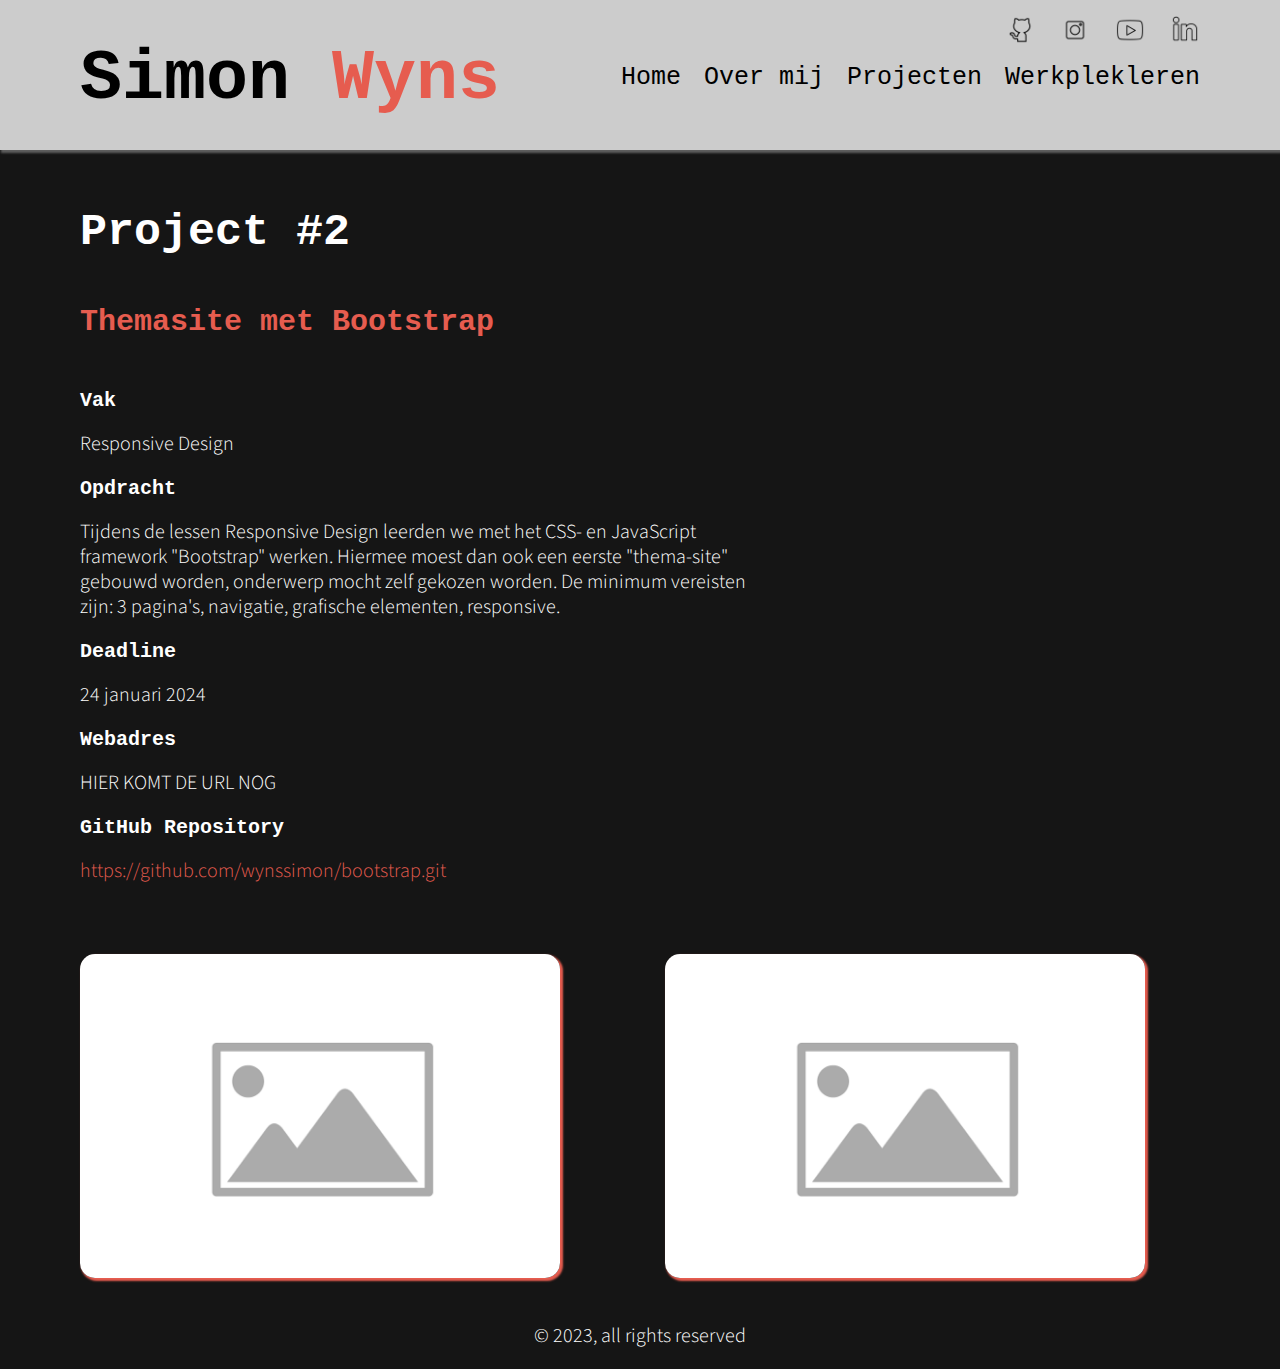
==== pages/bootstrap.html @ 5e02b0cc "themasite concept toevoegen" ====
<!DOCTYPE html>
<html lang="nl">
  <head>
    <meta charset="UTF-8" />
    <meta name="viewport" content="width=device-width, initial-scale=1.0" />
    <title>Bootstrap Site</title>
    <link rel="stylesheet" href="../styles/style.css" />
    <link rel="stylesheet" href="../styles/projectdetails.css" />
    <link rel="shortcut icon" href="../img/portfolio.png" type="image/x-icon" />
    <link rel="preconnect" href="https://fonts.googleapis.com" />
    <link rel="preconnect" href="https://fonts.gstatic.com" crossorigin />
    <link
      href="https://fonts.googleapis.com/css2?family=Source+Sans+3:wght@300;400;500;600;700&display=swap"
      rel="stylesheet"
    />
    <script defer src="/scripts/hamburger.js"></script>
  </head>
  <body>
    <header>
      <nav class="socials">
        <ul>
          <li>
            <a href="https://www.linkedin.com/in/simonwyns/" target="_blank">
              <img src="../img/linkedin.png" alt="linkedin" />
            </a>
          </li>
          <li>
            <a href="https://www.youtube.com/@simonwyns" target="_blank">
              <img src="../img/youtube.png" alt="youtube" />
            </a>
          </li>
          <li>
            <a href="https://www.instagram.com/simon.wyns/" target="_blank">
              <img src="../img/instagram.png" alt="instagram" />
            </a>
          </li>
          <li>
            <a href="https://github.com/wynssimon" target="_blank">
              <img src="../img/github.png" alt="github" />
            </a>
          </li>
        </ul>
      </nav>
      <a id="titel" href="https://wynssimon.be"
        ><h1>Simon <span>Wyns</span></h1></a
      >
      <img onclick="hamb()" id="hamburger" src="/img/hamburger.png" />
      <nav class="navigatie">
        <ul>
          <li><a class="nonunderline" href="../index.html">Home</a></li>
          <li>
            <a class="nonunderline" href="../pages/overmij.html">Over mij</a>
          </li>
          <li>
            <a class="nonunderline" href="../pages/projecten.html">Projecten</a>
          </li>
          <li>
            <a class="nonunderline" href="../pages/werkplekleren.html"
              >Werkplekleren</a
            >
          </li>
        </ul>
      </nav>
    </header>
    <main id="projectDetailsBlock">
      <h2 id="nummer">Project #2</h2>
      <h3 id="naam"><span>Themasite met Bootstrap</span></h3>
      <article id="info">
        <h4>Vak</h4>
        <p>Responsive Design</p>
        <h4>Opdracht</h4>
        <p>
          Tijdens de lessen Responsive Design leerden we met het CSS- en
          JavaScript framework "Bootstrap" werken. Hiermee moest dan ook een
          eerste "thema-site" gebouwd worden, onderwerp mocht zelf gekozen
          worden. De minimum vereisten zijn: 3 pagina's, navigatie, grafische
          elementen, responsive.
        </p>
        <h4>Deadline</h4>
        <p>24 januari 2024</p>
        <h4>Webadres</h4>
        <p>HIER KOMT DE URL NOG</p>
        <h4>GitHub Repository</h4>
        <a
          id="url"
          href="https://github.com/wynssimon/simonwyns.git"
          target="_blank"
        >
          https://github.com/wynssimon/bootstrap.git</a
        >
      </article>
      <figure id="foto1">
        <picture>
          <source srcset="../img/placeholder.svg" />
          <img src="../img/placeholder.svg" alt="Thema site mockup" />
        </picture>
      </figure>
      <figure id="foto2">
        <picture>
          <source srcset="../img/placeholder.svg" />
          <img src="../img/placeholder.svg" alt="Thema site code" />
        </picture>
      </figure>
    </main>
    <footer>
      <p>© 2023, all rights reserved</p>
    </footer>
  </body>
</html>
---- styles/style.css ----
/*algemeen*/
html {
  font-family: "Source Sans 3", Arial, "Helvetica Neue", Helvetica, sans-serif;
  box-sizing: border-box;
  background-color: #151515;
}
*,
*:before,
*:after {
  box-sizing: inherit;
}
body {
  margin: 0;
}
*::selection {
  background-color: #e65c4f;
  color: white;
}
main {
  padding: 0 30px;
}
footer {
  padding: 0 50px 0 50px;
}
article p {
  width: 100%;
}
figure {
  margin: 0;
}
figure img {
  border-radius: 80px;
}
footer {
  width: 100%;
}

/*header*/
header {
  background-color: #cccccc;
  padding: 10px 20px 0px 20px;
  height: 100%;
  margin: 0 0 40px 0;
  box-shadow: 2px 2px 2px 1px #cccccc65;
  display: flex;
  flex-direction: column;
}
header .navigatie {
  float: none;
  margin-top: 20px;
  display: none;
}
header .navigatie ul {
  list-style-type: none;
  padding: 0;
  margin: 0;
  display: flex;
  flex-direction: column;
  text-align: center;
}
header .navigatie ul li {
  width: auto;
  margin: 10px 0px;
  display: inline-block;
}
.navigatie ul li a {
  color: black;
  font-size: 25px;
  font-family: "Courier New", Courier, monospace;
}
#contactSocials {
  display: block;
  float: left;
  margin-bottom: 20px;
  width: 100%;
}
#contactSocials ul {
  display: flex;
  justify-content: start;
  padding: 0;
}
#contactSocials ul li {
  float: left;
  margin: 0 25px 0 0;
}
.socials {
  float: right;
  width: 50%;
  height: 30px;
  margin-top: 5px;
  display: none;
}
.socials ul {
  margin: 0;
  list-style-type: none;
}
.socials ul li {
  float: right;
  margin: 0 0 0 25px;
}
.socials ul li a img {
  height: 30px;
  transition-duration: 1s;
}
.socials ul li a img:hover {
  transform: rotate(360deg);
}
#hamburger {
  width: 40px;
  margin: 25px auto 10px auto;
  display: block;
}
/*tekst elementen*/
h1 {
  color: black;
  font-size: 70px;
  font-weight: 550;
  line-height: 60px;
  cursor: pointer;
  font-family: "Courier New", Courier, monospace;
  text-align: center;
  float: none;
  margin: 0;
}
h2 {
  font-size: 45px;
  width: 100%;
  line-height: 45px;
  color: white;
  margin: 0;
  font-weight: 600;
  font-family: "Courier New", Courier, monospace;
}
h3 {
  font-size: 30px;
  font-weight: 600;
  color: white;
  margin: 0;
  font-family: "Courier New", Courier, monospace;
}
h4 {
  font-size: 20px;
  color: white;
  margin: 0;
  font-family: "Courier New", Courier, monospace;
}
p,
li,
a {
  font-size: 20px;
  line-height: 25px;
  font-weight: 300;
  color: white;
  font-family: "Source Sans 3", sans-serif;
}
footer p {
  text-align: center;
  width: 100%;
}
a {
  color: #e65c4f;
  text-decoration: none;
}
p a {
  font-weight: 600;
}
a:hover {
  text-decoration: none;
}
figcaption {
  color: white;
  margin-top: 10px;
}
span {
  color: #e65c4f;
  font-weight: 600;
}

@media screen and (min-width: 768px) {
  main {
    padding: 0 50px;
  }
  figure img {
    border-radius: 50px;
  }
}
@media screen and (min-width: 1024px) {
  /*algemeen*/
  main {
    padding: 20px 80px;
  }

  article {
    width: 75%;
  }
  figure {
    width: 100%;
  }
  figure img {
    width: 100%;
    max-height: max-content;
  }
}
@media screen and (min-width: 1200px) {
  #hamburger {
    display: none;
  }
  h1 {
    float: left;
    margin: 40px 0 0 0;
  }
  /*header*/
  header {
    padding: 10px 80px 20px 80px;
    height: 150px;
    display: block;
  }
  header .navigatie {
    float: right;
    display: block;
  }
  header .navigatie ul {
    display: block;
  }
  header .navigatie ul li {
    margin: 0 0px 0 20px;
  }
  .socials {
    display: block;
  }

  .nonunderline:hover {
    text-decoration: none;
    border-bottom: 2px solid #e65c4f;
  }
  .underline {
    border-bottom: 2px solid #e65c4f;
  }
  .nonunderline {
    transition-duration: 0.5s;
    border-bottom: 2px solid transparent;
  }
}
---- styles/projectdetails.css ----
#projectDetailsBlock {
  display: grid;
  grid-template-columns: 12fr;
  grid-template-areas:
    "nummer"
    "naam"
    "foto1"
    "info"
    "foto2"
    "foto3";
  gap: 25px;
}
#nummer {
  grid-area: nummer;
}
#naam {
  grid-area: naam;
  width: 85%;
}
#foto1 {
  grid-area: foto1;
}

figure img {
  width: calc(100vw - 60px);
  border-radius: 15px;
  box-shadow: 2px 2px 2px 1px #e65c4f;
}
#info {
  grid-area: info;
  width: 100%;
}
#url {
  width: calc(100vw - 60px);
  display: block;
  overflow-wrap: break-word;
  margin: 20px 0;
}

#foto2 {
  grid-area: foto2;
}
#foto3 {
  grid-area: foto3;
}
@media screen and (min-width: 768px) {
  #projectDetailsBlock {
    display: grid;
    grid-template-columns: 6fr 6fr;
    grid-template-areas:
      "nummer nummer"
      "naam naam "
      "info info"
      "foto1 foto2";
    gap: 50px;
  }
  #nummer {
    grid-area: nummer;
  }
  #naam {
    grid-area: naam;
  }
  #foto1 {
    grid-area: foto1;
  }
  figure img {
    width: calc(50vw - 100px);
  }
  figure {
    width: 100%;
  }
  #info {
    grid-area: info;
    width: 80%;
  }
  #foto2 {
    grid-area: foto2;
  }

  article {
    width: 100%;
  }
  p {
    width: 100%;
  }
  #url {
    width: calc(100vw - 100px);
  }
}
@media screen and (min-width: 1024px) {
  figure img {
    width: calc(50vw - 160px);
  }
  #info {
    width: 60%;
  }
  #url {
    width: calc(100vw - 160px);
  }
}
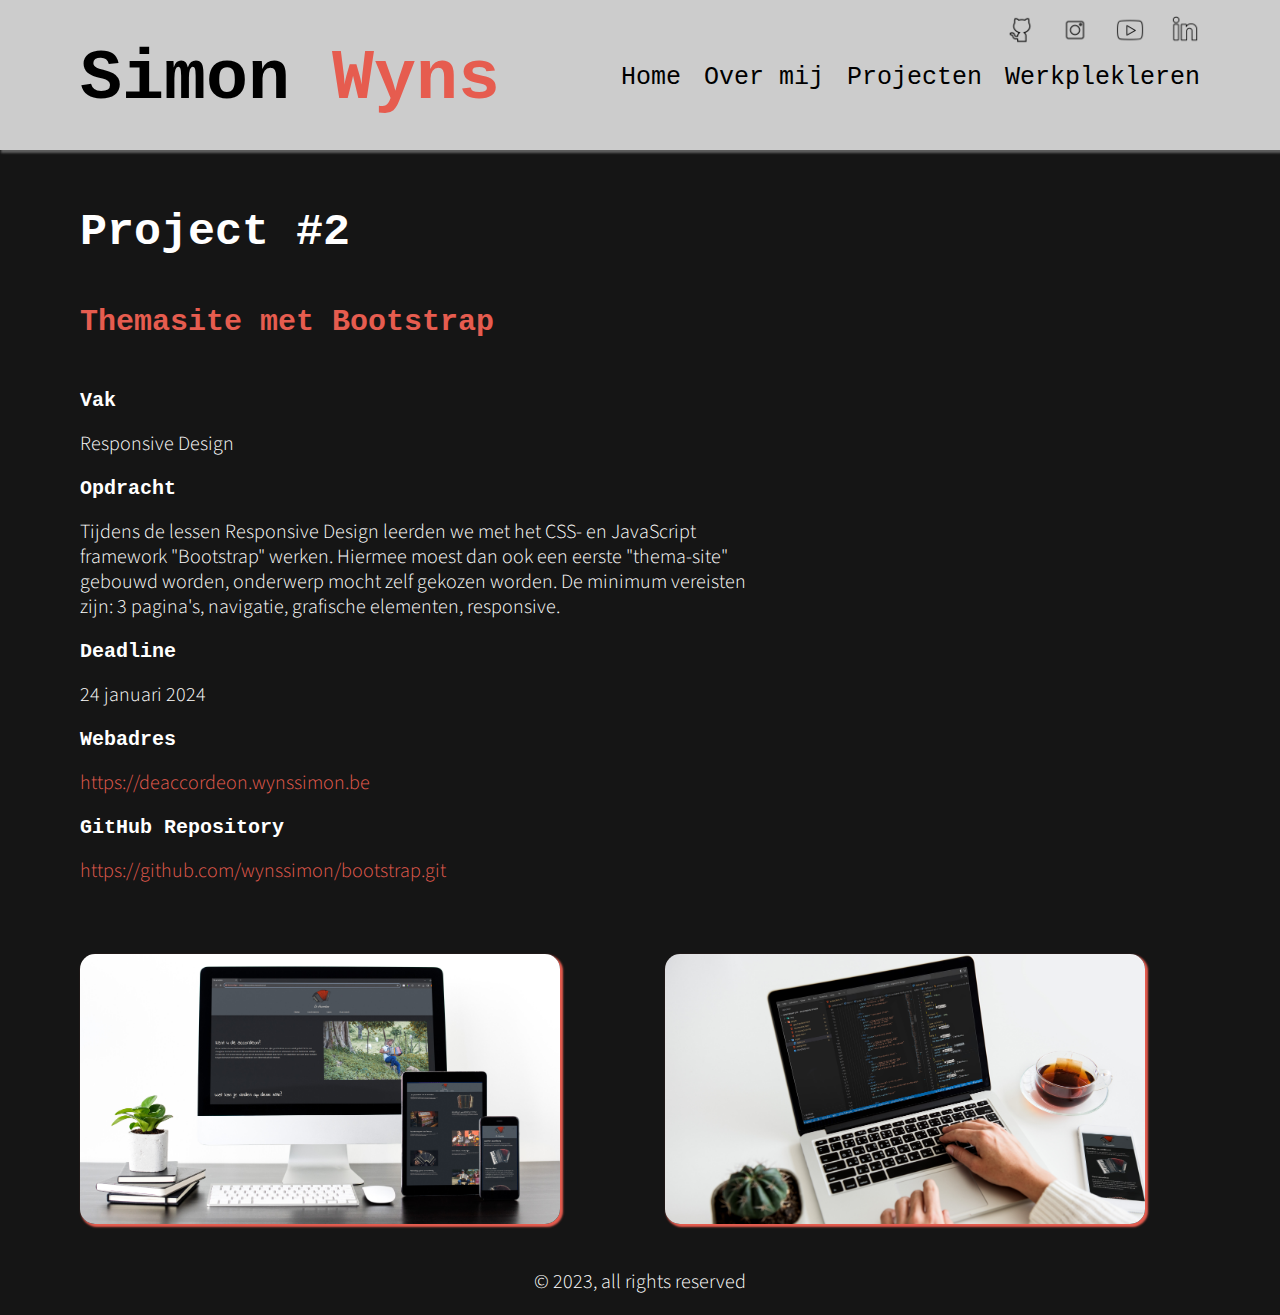
==== commit fa0aaf0d: "bootstrap site toevoegen, sourcesets toevoegen" ====
--- a/pages/bootstrap.html
+++ b/pages/bootstrap.html
@@ -79,10 +79,12 @@
         <h4>Deadline</h4>
         <p>24 januari 2024</p>
         <h4>Webadres</h4>
-        <p>HIER KOMT DE URL NOG</p>
+        <a class="url" target="_blank" href="https://deaccordeon.wynssimon.be"
+          >https://deaccordeon.wynssimon.be</a
+        >
         <h4>GitHub Repository</h4>
         <a
-          id="url"
+          class="url"
           href="https://github.com/wynssimon/simonwyns.git"
           target="_blank"
         >
@@ -91,14 +93,22 @@
       </article>
       <figure id="foto1">
         <picture>
-          <source srcset="../img/placeholder.svg" />
-          <img src="../img/placeholder.svg" alt="Thema site mockup" />
+          <source
+            media="(min-width:768px )"
+            srcset="../img/bootstrapSite.jpg"
+          />
+          <source srcset="../img/bootstrapSite-sm.jpg" />
+          <img src="../img/bootstrapSite-sm.jpg" alt="Thema site mockup" />
         </picture>
       </figure>
       <figure id="foto2">
         <picture>
-          <source srcset="../img/placeholder.svg" />
-          <img src="../img/placeholder.svg" alt="Thema site code" />
+          <source
+            media="(min-width:768px )"
+            srcset="../img/bootstrapSite2.jpg"
+          />
+          <source srcset="../img/bootstrapSite2-sm.jpg" />
+          <img src="../img/bootstrapSite2-sm.jpg" alt="Thema site code" />
         </picture>
       </figure>
     </main>
--- a/styles/style.css
+++ b/styles/style.css
@@ -160,6 +160,10 @@
 a {
   color: #e65c4f;
   text-decoration: none;
+  transition-duration: 0.5s;
+}
+a:hover {
+  color: #b7665f;
 }
 p a {
   font-weight: 600;
--- a/styles/projectdetails.css
+++ b/styles/projectdetails.css
@@ -30,13 +30,12 @@
   grid-area: info;
   width: 100%;
 }
-#url {
+.url {
   width: calc(100vw - 60px);
   display: block;
   overflow-wrap: break-word;
   margin: 20px 0;
 }
-
 #foto2 {
   grid-area: foto2;
 }
@@ -83,7 +82,7 @@
   p {
     width: 100%;
   }
-  #url {
+  .url {
     width: calc(100vw - 100px);
   }
 }
@@ -94,7 +93,7 @@
   #info {
     width: 60%;
   }
-  #url {
+  .url {
     width: calc(100vw - 160px);
   }
 }
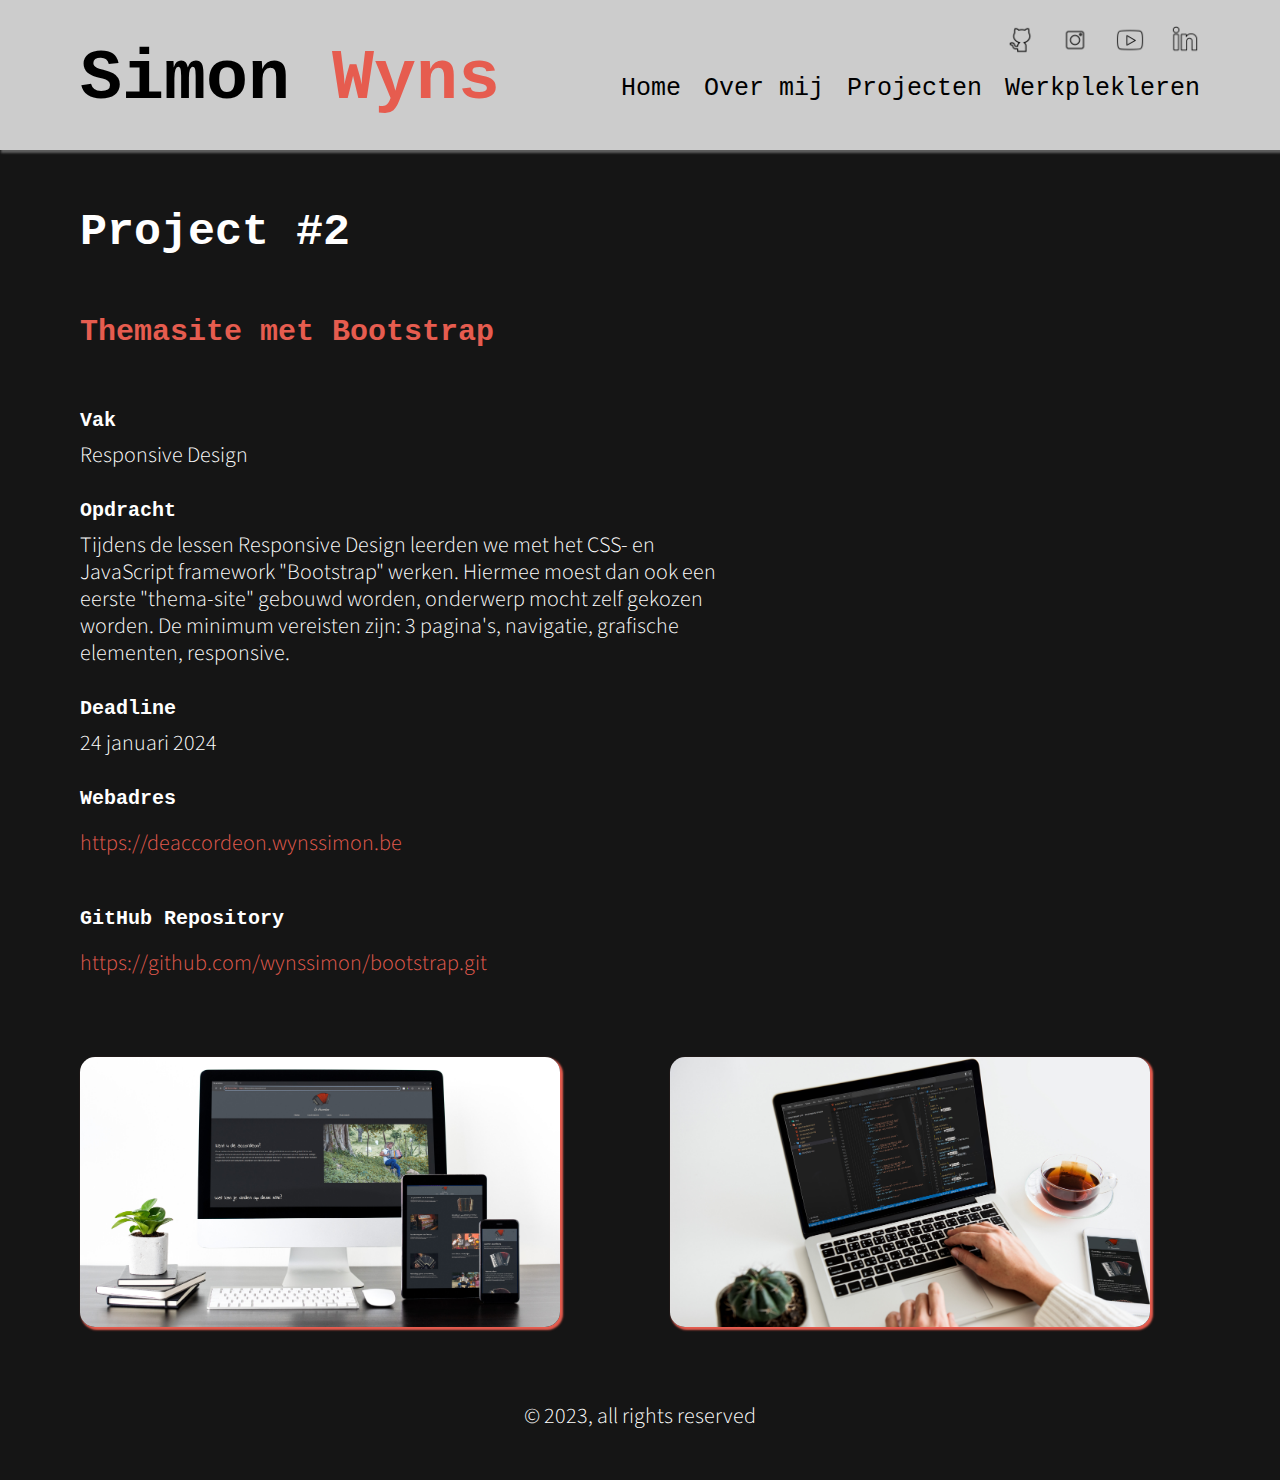
==== commit d85240db: "icoontjes toevoegen, marges gelijktrekken" ====
--- a/pages/bootstrap.html
+++ b/pages/bootstrap.html
@@ -66,30 +66,40 @@
       <h2 id="nummer">Project #2</h2>
       <h3 id="naam"><span>Themasite met Bootstrap</span></h3>
       <article id="info">
-        <h4>Vak</h4>
-        <p>Responsive Design</p>
-        <h4>Opdracht</h4>
-        <p>
-          Tijdens de lessen Responsive Design leerden we met het CSS- en
-          JavaScript framework "Bootstrap" werken. Hiermee moest dan ook een
-          eerste "thema-site" gebouwd worden, onderwerp mocht zelf gekozen
-          worden. De minimum vereisten zijn: 3 pagina's, navigatie, grafische
-          elementen, responsive.
-        </p>
-        <h4>Deadline</h4>
-        <p>24 januari 2024</p>
-        <h4>Webadres</h4>
-        <a class="url" target="_blank" href="https://deaccordeon.wynssimon.be"
-          >https://deaccordeon.wynssimon.be</a
-        >
-        <h4>GitHub Repository</h4>
-        <a
-          class="url"
-          href="https://github.com/wynssimon/simonwyns.git"
-          target="_blank"
-        >
-          https://github.com/wynssimon/bootstrap.git</a
-        >
+        <section>
+          <h4>Vak</h4>
+          <p>Responsive Design</p>
+        </section>
+        <section>
+          <h4>Opdracht</h4>
+          <p>
+            Tijdens de lessen Responsive Design leerden we met het CSS- en
+            JavaScript framework "Bootstrap" werken. Hiermee moest dan ook een
+            eerste "thema-site" gebouwd worden, onderwerp mocht zelf gekozen
+            worden. De minimum vereisten zijn: 3 pagina's, navigatie, grafische
+            elementen, responsive.
+          </p>
+        </section>
+        <section>
+          <h4>Deadline</h4>
+          <p>24 januari 2024</p>
+        </section>
+        <section>
+          <h4>Webadres</h4>
+          <a class="url" target="_blank" href="https://deaccordeon.wynssimon.be"
+            >https://deaccordeon.wynssimon.be</a
+          >
+        </section>
+        <section>
+          <h4>GitHub Repository</h4>
+          <a
+            class="url"
+            href="https://github.com/wynssimon/simonwyns.git"
+            target="_blank"
+          >
+            https://github.com/wynssimon/bootstrap.git</a
+          >
+        </section>
       </article>
       <figure id="foto1">
         <picture>
--- a/styles/style.css
+++ b/styles/style.css
@@ -21,6 +21,7 @@
 }
 footer {
   padding: 0 50px 0 50px;
+  margin: 50px 0;
 }
 article p {
   width: 100%;
@@ -87,7 +88,7 @@
   float: right;
   width: 50%;
   height: 30px;
-  margin-top: 5px;
+  margin-top: 15px;
   display: none;
 }
 .socials ul {
@@ -152,6 +153,7 @@
   font-weight: 300;
   color: white;
   font-family: "Source Sans 3", sans-serif;
+  margin: 0;
 }
 footer p {
   text-align: center;
@@ -179,6 +181,16 @@
   color: #e65c4f;
   font-weight: 600;
 }
+.flex {
+  display: flex;
+  align-items: center;
+  justify-content: flex-start;
+  flex-direction: row;
+  gap: 20px;
+}
+.flex img {
+  width: 50px;
+}
 
 @media screen and (min-width: 768px) {
   main {
@@ -213,6 +225,11 @@
     float: left;
     margin: 40px 0 0 0;
   }
+  p,
+  a {
+    font-size: 22px;
+    line-height: 27px;
+  }
   /*header*/
   header {
     padding: 10px 80px 20px 80px;
--- a/styles/projectdetails.css
+++ b/styles/projectdetails.css
@@ -8,7 +8,7 @@
     "info"
     "foto2"
     "foto3";
-  gap: 25px;
+  gap: 50px;
 }
 #nummer {
   grid-area: nummer;
@@ -29,6 +29,9 @@
 #info {
   grid-area: info;
   width: 100%;
+  display: flex;
+  flex-direction: column;
+  gap: 30px;
 }
 .url {
   width: calc(100vw - 60px);
@@ -42,6 +45,9 @@
 #foto3 {
   grid-area: foto3;
 }
+h4 {
+  margin-bottom: 10px;
+}
 @media screen and (min-width: 768px) {
   #projectDetailsBlock {
     display: grid;
@@ -51,7 +57,7 @@
       "naam naam "
       "info info"
       "foto1 foto2";
-    gap: 50px;
+    gap: 60px;
   }
   #nummer {
     grid-area: nummer;
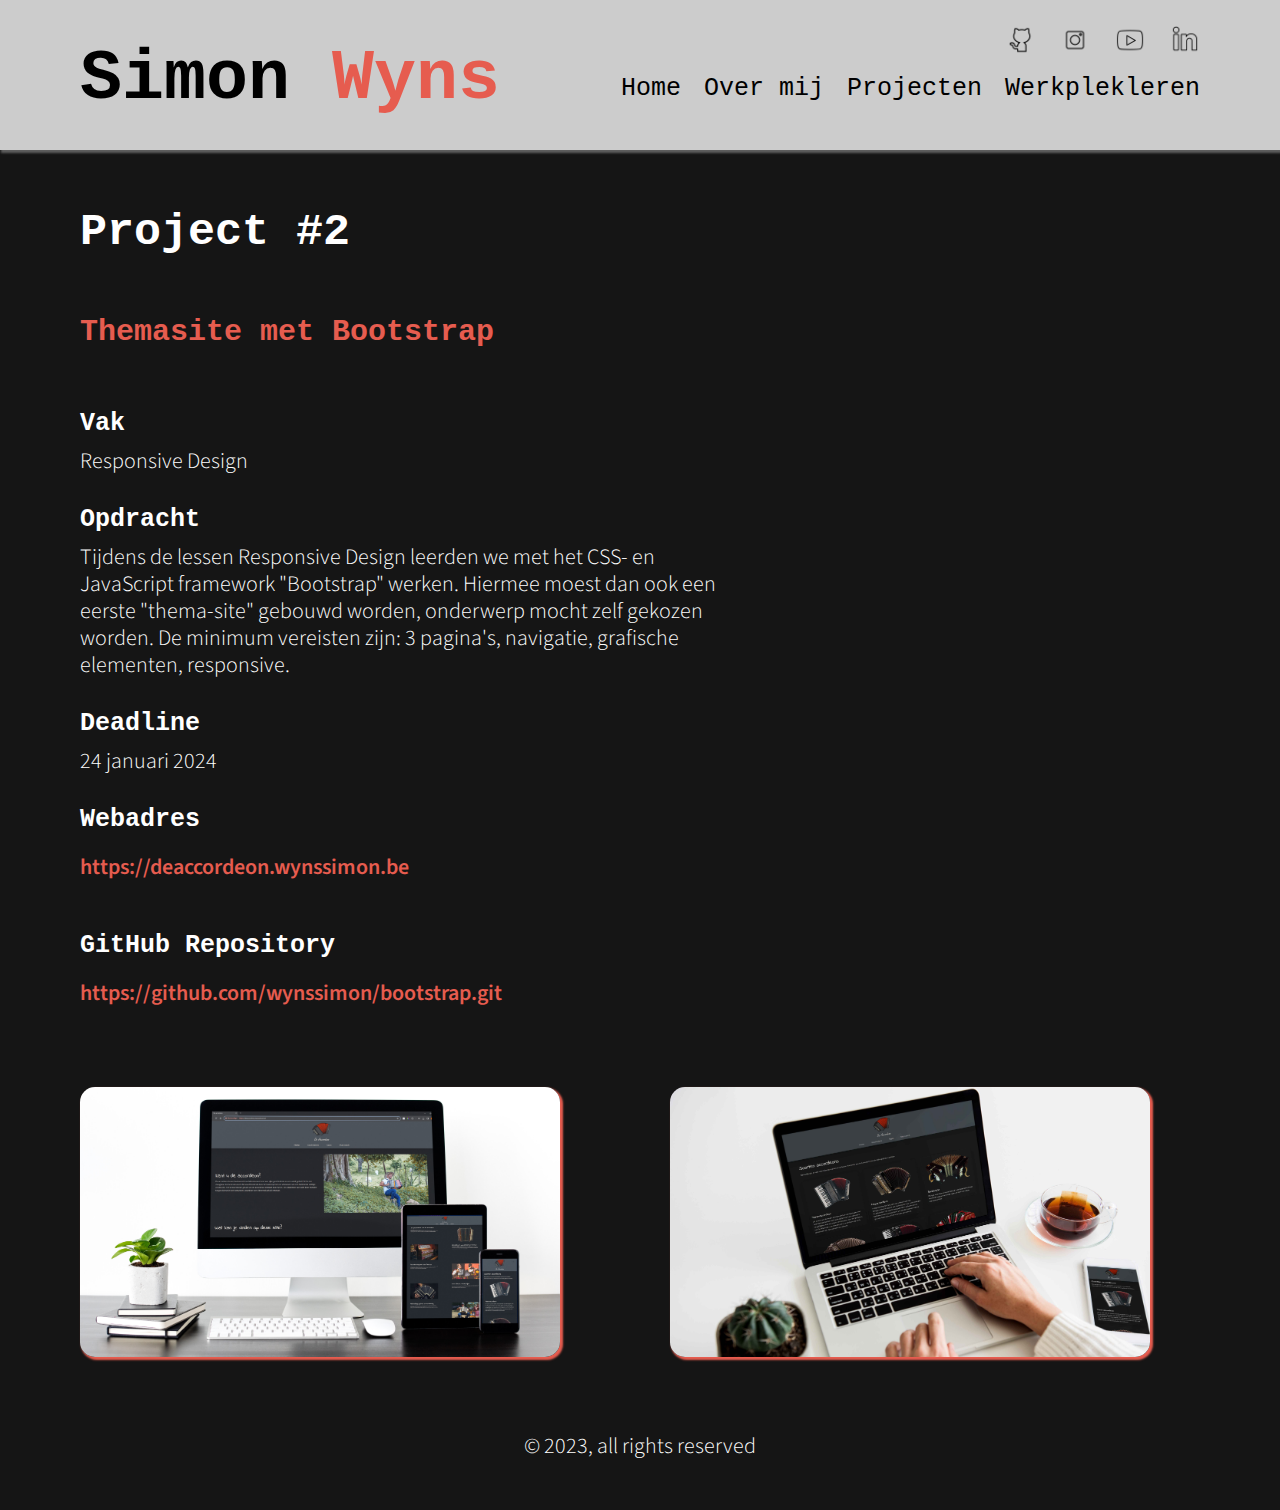
==== commit 3793d9d2: "nieuwe fotos's, betere mapstructuur" ====
--- a/pages/bootstrap.html
+++ b/pages/bootstrap.html
@@ -21,22 +21,22 @@
         <ul>
           <li>
             <a href="https://www.linkedin.com/in/simonwyns/" target="_blank">
-              <img src="../img/linkedin.png" alt="linkedin" />
+              <img src="../img/icons/linkedin.png" alt="linkedin" />
             </a>
           </li>
           <li>
             <a href="https://www.youtube.com/@simonwyns" target="_blank">
-              <img src="../img/youtube.png" alt="youtube" />
+              <img src="../img/icons/youtube.png" alt="youtube" />
             </a>
           </li>
           <li>
             <a href="https://www.instagram.com/simon.wyns/" target="_blank">
-              <img src="../img/instagram.png" alt="instagram" />
+              <img src="../img/icons/instagram.png" alt="instagram" />
             </a>
           </li>
           <li>
             <a href="https://github.com/wynssimon" target="_blank">
-              <img src="../img/github.png" alt="github" />
+              <img src="../img/icons/github.png" alt="github" />
             </a>
           </li>
         </ul>
@@ -44,7 +44,7 @@
       <a id="titel" href="https://wynssimon.be"
         ><h1>Simon <span>Wyns</span></h1></a
       >
-      <img onclick="hamb()" id="hamburger" src="/img/hamburger.png" />
+      <img onclick="hamb()" id="hamburger" src="/img/icons/hamburger.png" />
       <nav class="navigatie">
         <ul>
           <li><a class="nonunderline" href="../index.html">Home</a></li>
--- a/styles/style.css
+++ b/styles/style.css
@@ -13,8 +13,8 @@
   margin: 0;
 }
 *::selection {
-  background-color: #e65c4f;
-  color: white;
+  color: #e65c4f;
+  background-color: #ffd869;
 }
 main {
   padding: 0 30px;
@@ -79,6 +79,8 @@
   display: flex;
   justify-content: start;
   padding: 0;
+  align-items: center;
+  height: 100%;
 }
 #contactSocials ul li {
   float: left;
@@ -140,7 +142,7 @@
   font-family: "Courier New", Courier, monospace;
 }
 h4 {
-  font-size: 20px;
+  font-size: 25px;
   color: white;
   margin: 0;
   font-family: "Courier New", Courier, monospace;
@@ -167,7 +169,8 @@
 a:hover {
   color: #b7665f;
 }
-p a {
+p a,
+.url {
   font-weight: 600;
 }
 a:hover {
@@ -191,6 +194,10 @@
 .flex img {
   width: 50px;
 }
+strong {
+  color: #ffd869;
+  font-weight: normal;
+}
 
 @media screen and (min-width: 768px) {
   main {
--- a/styles/projectdetails.css
+++ b/styles/projectdetails.css
@@ -48,6 +48,13 @@
 h4 {
   margin-bottom: 10px;
 }
+#video {
+  height: 100%;
+}
+#video iframe {
+  width: 100%;
+  height: 100%;
+}
 @media screen and (min-width: 768px) {
   #projectDetailsBlock {
     display: grid;
@@ -78,9 +85,6 @@
     grid-area: info;
     width: 80%;
   }
-  #foto2 {
-    grid-area: foto2;
-  }
 
   article {
     width: 100%;
@@ -90,6 +94,9 @@
   }
   .url {
     width: calc(100vw - 100px);
+  }
+  #video {
+    grid-area: foto2;
   }
 }
 @media screen and (min-width: 1024px) {
